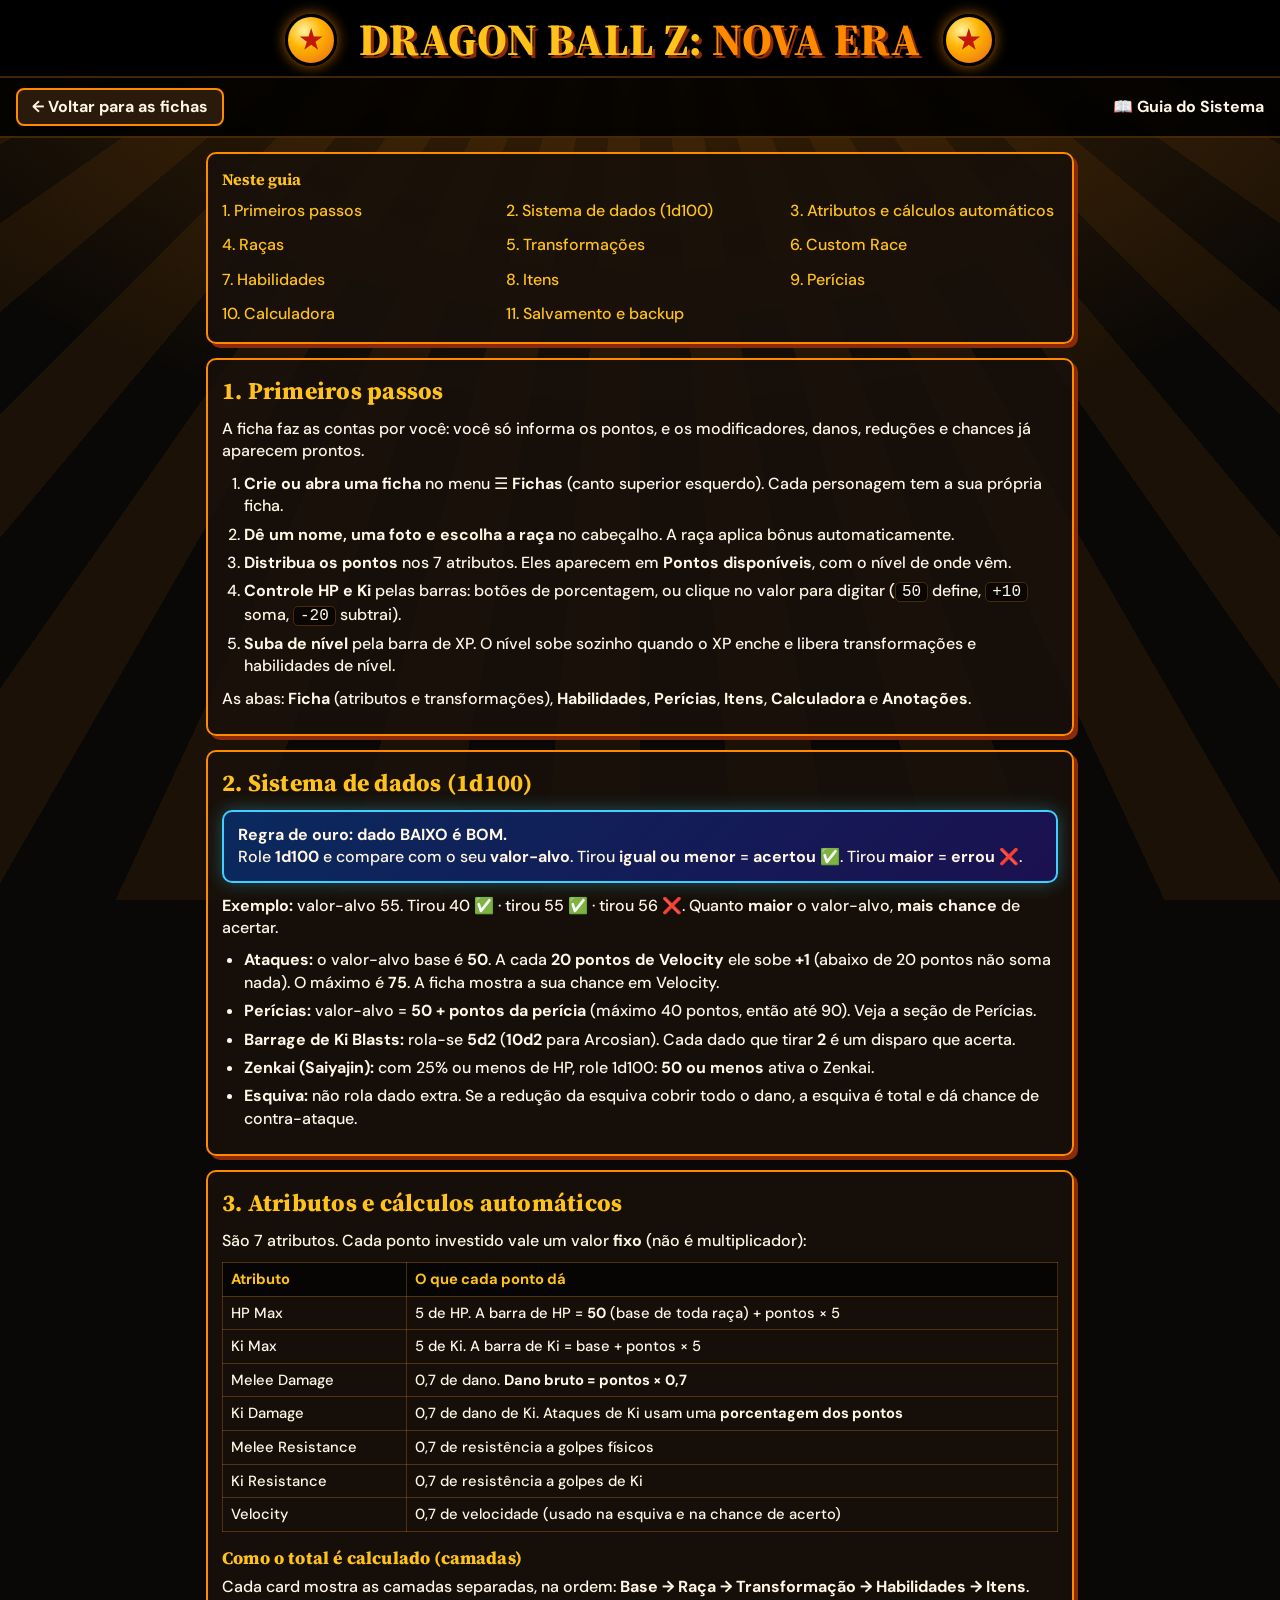
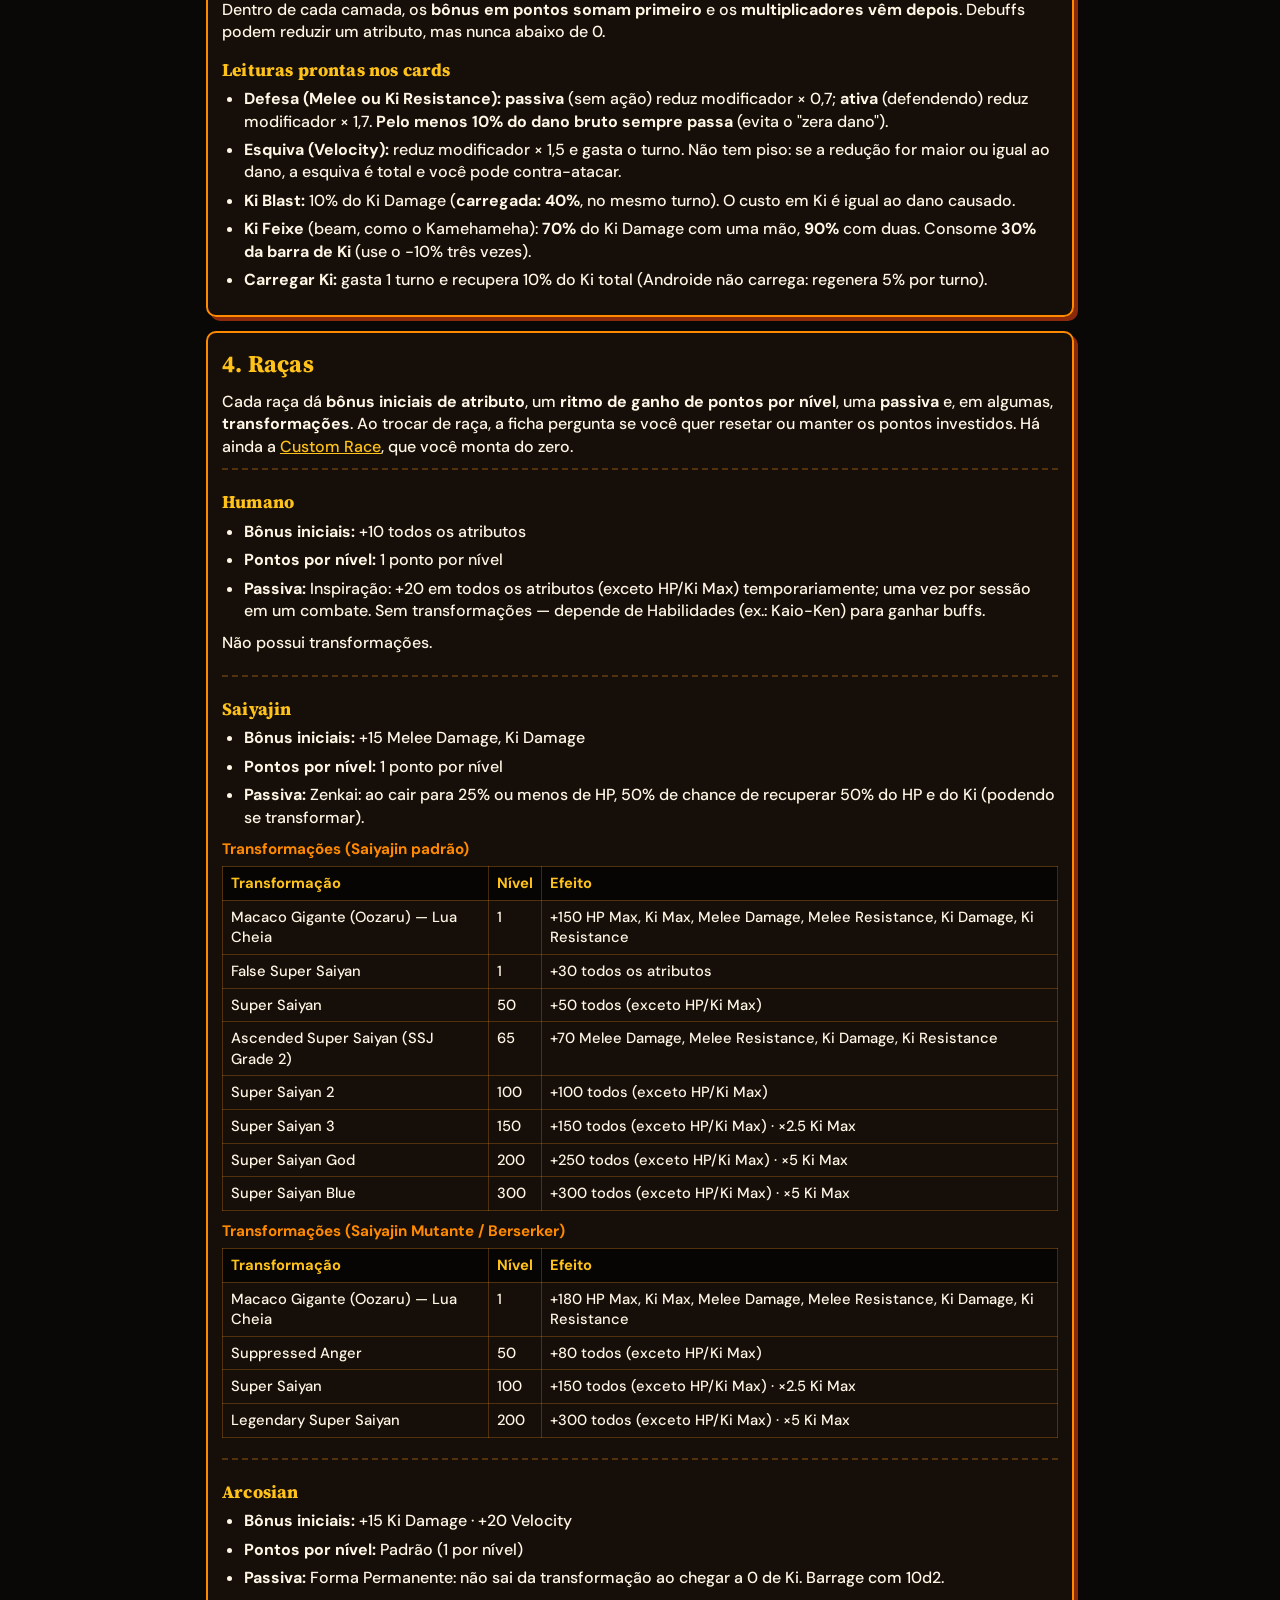
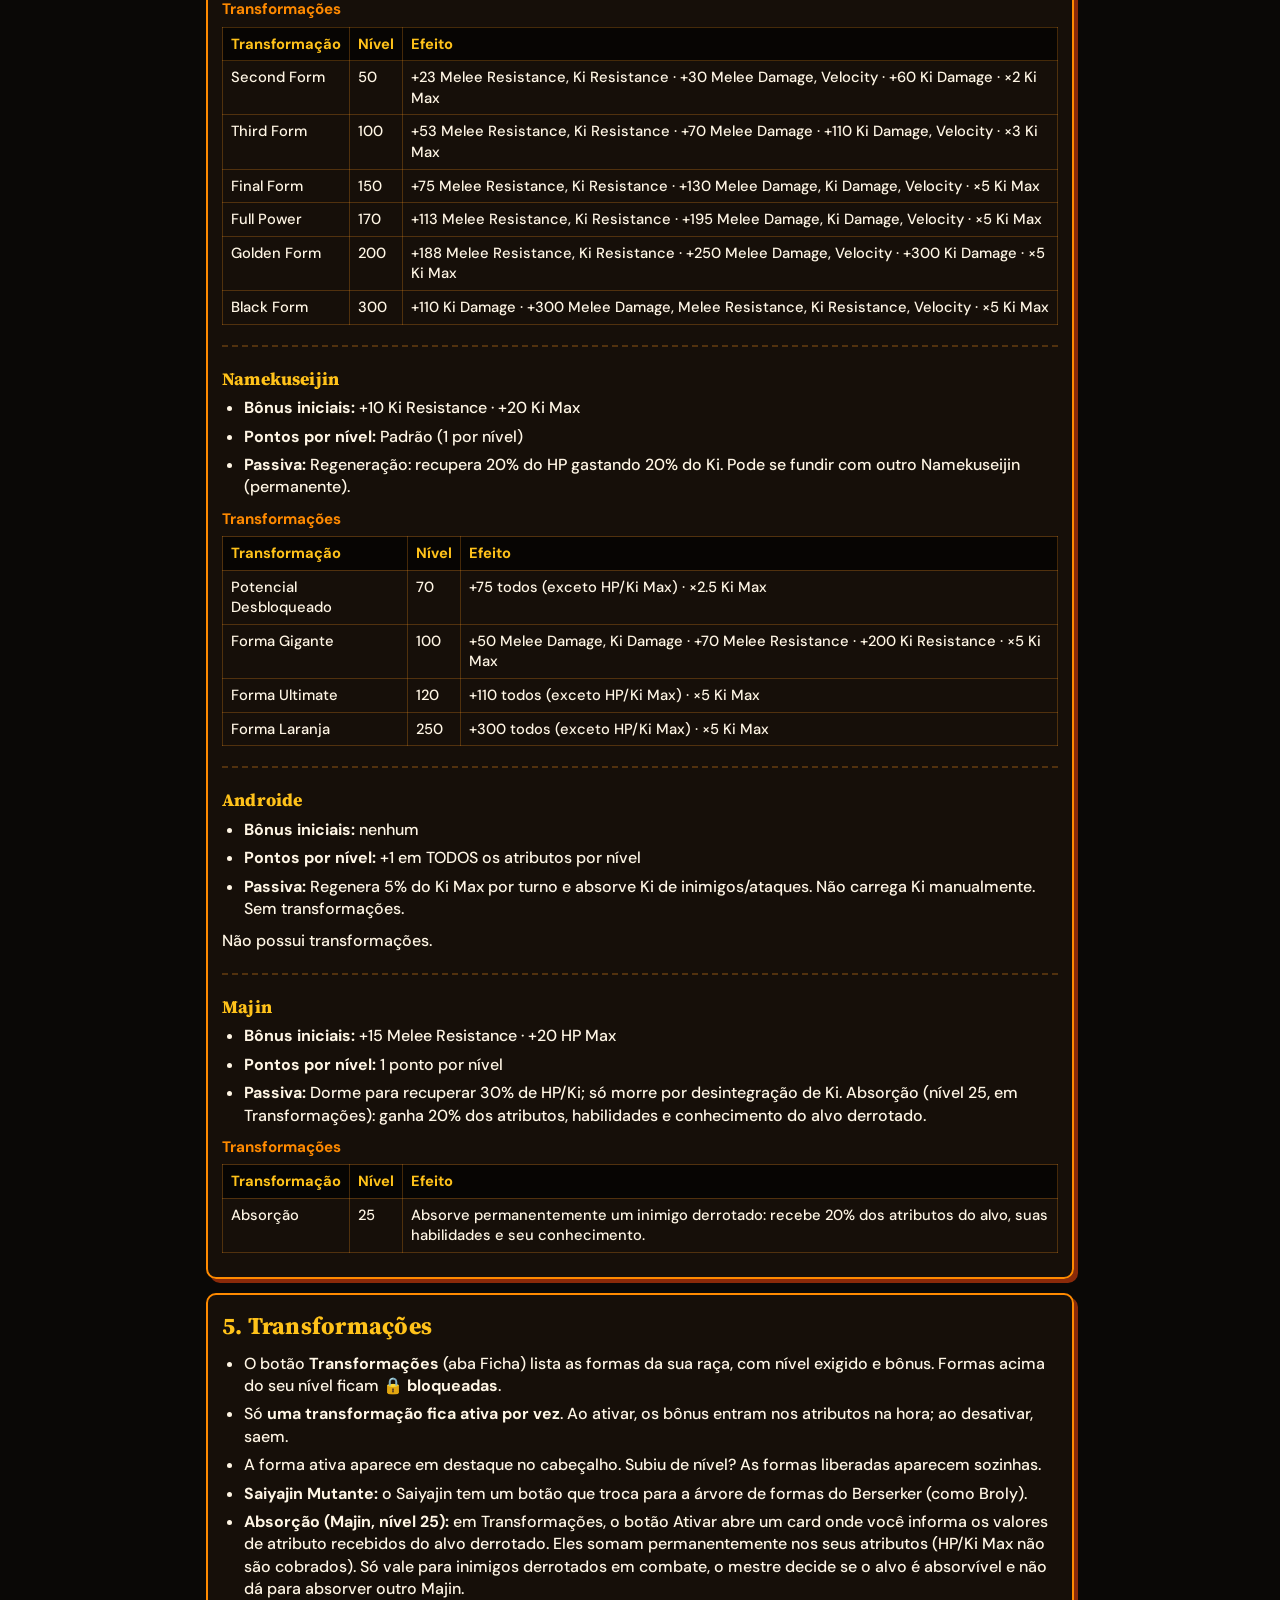
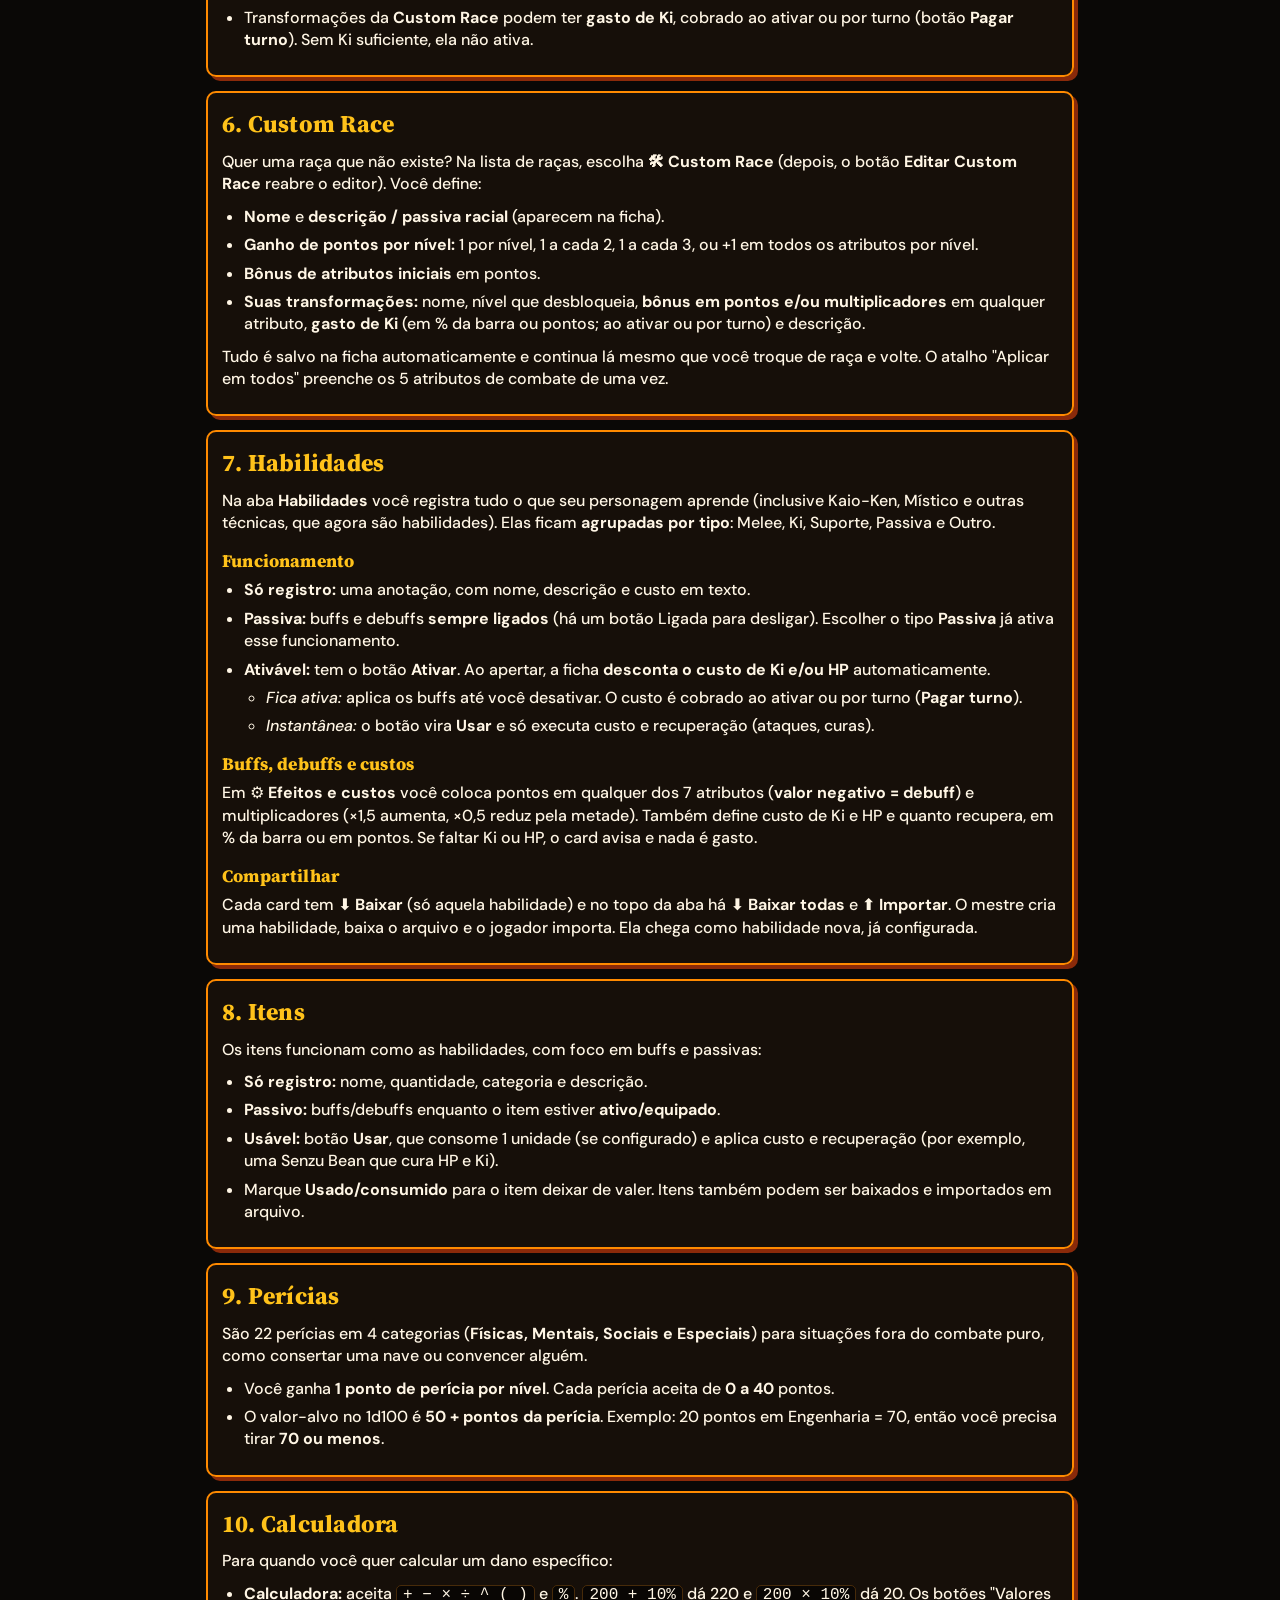
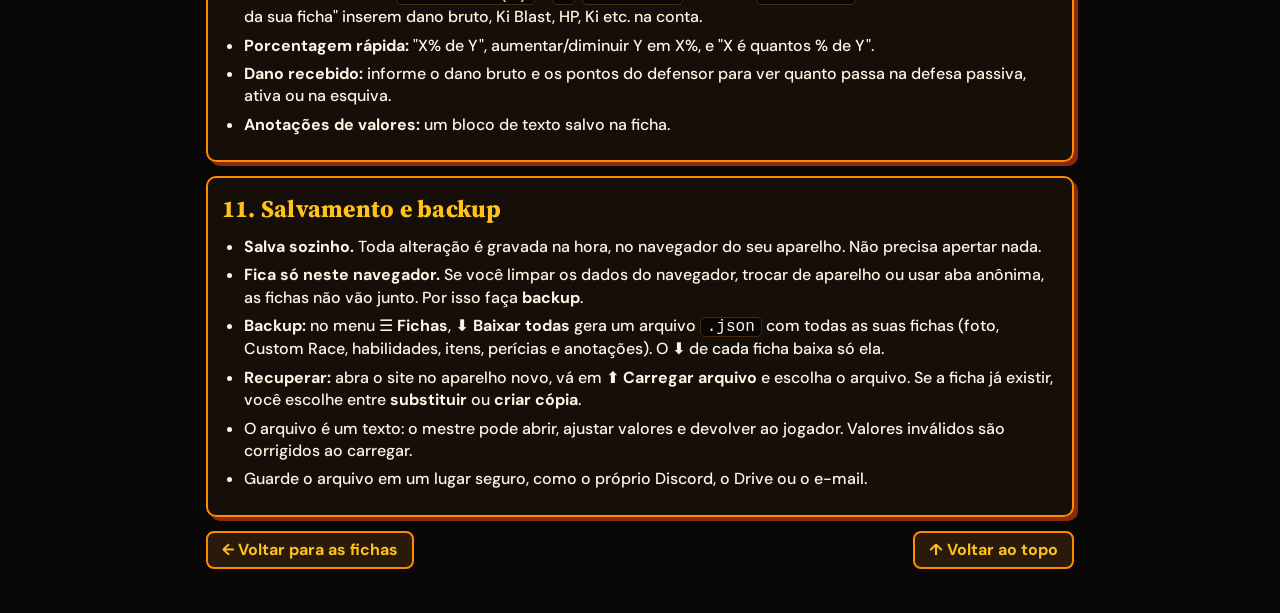
==== guia.html @ 2ed5ddff "V11 Adicionada calculadora para facilitar o calculo pros jogadores. Adicionado um guia do sistema e" ====
<!DOCTYPE html>
<html lang="pt-BR">
<head>
<meta charset="UTF-8">
<meta name="viewport" content="width=device-width, initial-scale=1">
<title>Guia do Sistema — Dragon Ball Z: Nova Era</title>
<link rel="preconnect" href="https://fonts.googleapis.com">
<link href="https://fonts.googleapis.com/css2?family=DM+Sans:wght@400;500;700&family=Source+Serif+4:wght@600;800&display=swap" rel="stylesheet">
<link rel="stylesheet" href="css/base.css">
<link rel="stylesheet" href="css/brand.css">
<link rel="stylesheet" href="css/guia.css">
</head>
<body>
<div class="brand">
  <span class="orb" aria-hidden="true"></span>
  <h1 class="logo">Dragon Ball Z: <em>Nova Era</em></h1>
  <span class="orb" aria-hidden="true"></span>
</div>
<div class="g-bar"><a class="g-back" href="index.html">← Voltar para as fichas</a><strong>📖 Guia do Sistema</strong></div>

<main class="g-main">
  <nav class="g-toc card" aria-label="Índice">
    <b>Neste guia</b>
    <a href="#comecar">1. Primeiros passos</a>
    <a href="#dados">2. Sistema de dados (1d100)</a>
    <a href="#calculos">3. Atributos e cálculos automáticos</a>
    <a href="#racas">4. Raças</a>
    <a href="#transformacoes">5. Transformações</a>
    <a href="#custom">6. Custom Race</a>
    <a href="#habilidades">7. Habilidades</a>
    <a href="#itens">8. Itens</a>
    <a href="#pericias">9. Perícias</a>
    <a href="#calculadora">10. Calculadora</a>
    <a href="#salvamento">11. Salvamento e backup</a>
  </nav>

  <section id="comecar" class="card">
    <h2>1. Primeiros passos</h2>
    <p>A ficha faz as contas por você: você só informa os pontos, e os modificadores, danos, reduções e chances já aparecem prontos.</p>
    <ol>
      <li><b>Crie ou abra uma ficha</b> no menu <b>☰ Fichas</b> (canto superior esquerdo). Cada personagem tem a sua própria ficha.</li>
      <li><b>Dê um nome, uma foto e escolha a raça</b> no cabeçalho. A raça aplica bônus automaticamente.</li>
      <li><b>Distribua os pontos</b> nos 7 atributos. Eles aparecem em <b>Pontos disponíveis</b>, com o nível de onde vêm.</li>
      <li><b>Controle HP e Ki</b> pelas barras: botões de porcentagem, ou clique no valor para digitar (<code>50</code> define, <code>+10</code> soma, <code>-20</code> subtrai).</li>
      <li><b>Suba de nível</b> pela barra de XP. O nível sobe sozinho quando o XP enche e libera transformações e habilidades de nível.</li>
    </ol>
    <p>As abas: <b>Ficha</b> (atributos e transformações), <b>Habilidades</b>, <b>Perícias</b>, <b>Itens</b>, <b>Calculadora</b> e <b>Anotações</b>.</p>
  </section>

  <section id="dados" class="card">
    <h2>2. Sistema de dados (1d100)</h2>
    <div class="callout">
      <b>Regra de ouro: dado BAIXO é BOM.</b><br>
      Role <b>1d100</b> e compare com o seu <b>valor-alvo</b>. Tirou <b>igual ou menor</b> = <b>acertou ✅</b>. Tirou <b>maior</b> = <b>errou ❌</b>.
    </div>
    <p><b>Exemplo:</b> valor-alvo 55. Tirou 40 ✅ · tirou 55 ✅ · tirou 56 ❌. Quanto <b>maior</b> o valor-alvo, <b>mais chance</b> de acertar.</p>
    <ul>
      <li><b>Ataques:</b> o valor-alvo base é <b>50</b>. A cada <b>20 pontos de Velocity</b> ele sobe <b>+1</b> (abaixo de 20 pontos não soma nada). O máximo é <b>75</b>. A ficha mostra a sua chance em Velocity.</li>
      <li><b>Perícias:</b> valor-alvo = <b>50 + pontos da perícia</b> (máximo 40 pontos, então até 90). Veja a seção de Perícias.</li>
      <li><b>Barrage de Ki Blasts:</b> rola-se <b>5d2</b> (<b>10d2</b> para Arcosian). Cada dado que tirar <b>2</b> é um disparo que acerta.</li>
      <li><b>Zenkai (Saiyajin):</b> com 25% ou menos de HP, role 1d100: <b>50 ou menos</b> ativa o Zenkai.</li>
      <li><b>Esquiva:</b> não rola dado extra. Se a redução da esquiva cobrir todo o dano, a esquiva é total e dá chance de contra-ataque.</li>
    </ul>
  </section>

  <section id="calculos" class="card">
    <h2>3. Atributos e cálculos automáticos</h2>
    <p>São 7 atributos. Cada ponto investido vale um valor <b>fixo</b> (não é multiplicador):</p>
    <table class="g-table">
      <tr><th>Atributo</th><th>O que cada ponto dá</th></tr>
      <tr><td>HP Max</td><td>5 de HP. A barra de HP = <b id="g-base">50</b> (base de toda raça) + pontos × 5</td></tr>
      <tr><td>Ki Max</td><td>5 de Ki. A barra de Ki = base + pontos × 5</td></tr>
      <tr><td>Melee Damage</td><td>0,7 de dano. <b>Dano bruto = pontos × 0,7</b></td></tr>
      <tr><td>Ki Damage</td><td>0,7 de dano de Ki. Ataques de Ki usam uma <b>porcentagem dos pontos</b></td></tr>
      <tr><td>Melee Resistance</td><td>0,7 de resistência a golpes físicos</td></tr>
      <tr><td>Ki Resistance</td><td>0,7 de resistência a golpes de Ki</td></tr>
      <tr><td>Velocity</td><td>0,7 de velocidade (usado na esquiva e na chance de acerto)</td></tr>
    </table>

    <h3>Como o total é calculado (camadas)</h3>
    <p>Cada card mostra as camadas separadas, na ordem: <b>Base → Raça → Transformação → Habilidades → Itens</b>. Dentro de cada camada, os <b>bônus em pontos somam primeiro</b> e os <b>multiplicadores vêm depois</b>. Debuffs podem reduzir um atributo, mas nunca abaixo de 0.</p>

    <h3>Leituras prontas nos cards</h3>
    <ul>
      <li><b>Defesa (Melee ou Ki Resistance):</b> <b>passiva</b> (sem ação) reduz modificador × 0,7; <b>ativa</b> (defendendo) reduz modificador × 1,7. <b>Pelo menos 10% do dano bruto sempre passa</b> (evita o "zera dano").</li>
      <li><b>Esquiva (Velocity):</b> reduz modificador × 1,5 e gasta o turno. Não tem piso: se a redução for maior ou igual ao dano, a esquiva é total e você pode contra-atacar.</li>
      <li><b>Ki Blast:</b> 10% do Ki Damage (<b>carregada: 40%</b>, no mesmo turno). O custo em Ki é igual ao dano causado.</li>
      <li><b>Ki Feixe</b> (beam, como o Kamehameha): <b>70%</b> do Ki Damage com uma mão, <b>90%</b> com duas. Consome <b>30% da barra de Ki</b> (use o −10% três vezes).</li>
      <li><b>Carregar Ki:</b> gasta 1 turno e recupera 10% do Ki total (Androide não carrega: regenera 5% por turno).</li>
    </ul>
  </section>

  <section id="racas" class="card">
    <h2>4. Raças</h2>
    <p>Cada raça dá <b>bônus iniciais de atributo</b>, um <b>ritmo de ganho de pontos por nível</b>, uma <b>passiva</b> e, em algumas, <b>transformações</b>. Ao trocar de raça, a ficha pergunta se você quer resetar ou manter os pontos investidos. Há ainda a <a href="#custom">Custom Race</a>, que você monta do zero.</p>
    <div id="racasBody"></div>
  </section>

  <section id="transformacoes" class="card">
    <h2>5. Transformações</h2>
    <ul>
      <li>O botão <b>Transformações</b> (aba Ficha) lista as formas da sua raça, com nível exigido e bônus. Formas acima do seu nível ficam <b>🔒 bloqueadas</b>.</li>
      <li>Só <b>uma transformação fica ativa por vez</b>. Ao ativar, os bônus entram nos atributos na hora; ao desativar, saem.</li>
      <li>A forma ativa aparece em destaque no cabeçalho. Subiu de nível? As formas liberadas aparecem sozinhas.</li>
      <li><b>Saiyajin Mutante:</b> o Saiyajin tem um botão que troca para a árvore de formas do Berserker (como Broly).</li>
      <li><b>Absorção (Majin, nível 25):</b> em Transformações, o botão Ativar abre um card onde você informa os valores de atributo recebidos do alvo derrotado. Eles somam permanentemente nos seus atributos (HP/Ki Max não são cobrados). Só vale para inimigos derrotados em combate, o mestre decide se o alvo é absorvível e não dá para absorver outro Majin.</li>
      <li>Transformações da <b>Custom Race</b> podem ter <b>gasto de Ki</b>, cobrado ao ativar ou por turno (botão <b>Pagar turno</b>). Sem Ki suficiente, ela não ativa.</li>
    </ul>
  </section>

  <section id="custom" class="card">
    <h2>6. Custom Race</h2>
    <p>Quer uma raça que não existe? Na lista de raças, escolha <b>🛠 Custom Race</b> (depois, o botão <b>Editar Custom Race</b> reabre o editor). Você define:</p>
    <ul>
      <li><b>Nome</b> e <b>descrição / passiva racial</b> (aparecem na ficha).</li>
      <li><b>Ganho de pontos por nível:</b> 1 por nível, 1 a cada 2, 1 a cada 3, ou +1 em todos os atributos por nível.</li>
      <li><b>Bônus de atributos iniciais</b> em pontos.</li>
      <li><b>Suas transformações:</b> nome, nível que desbloqueia, <b>bônus em pontos e/ou multiplicadores</b> em qualquer atributo, <b>gasto de Ki</b> (em % da barra ou pontos; ao ativar ou por turno) e descrição.</li>
    </ul>
    <p>Tudo é salvo na ficha automaticamente e continua lá mesmo que você troque de raça e volte. O atalho "Aplicar em todos" preenche os 5 atributos de combate de uma vez.</p>
  </section>

  <section id="habilidades" class="card">
    <h2>7. Habilidades</h2>
    <p>Na aba <b>Habilidades</b> você registra tudo o que seu personagem aprende (inclusive Kaio-Ken, Místico e outras técnicas, que agora são habilidades). Elas ficam <b>agrupadas por tipo</b>: Melee, Ki, Suporte, Passiva e Outro.</p>
    <h3>Funcionamento</h3>
    <ul>
      <li><b>Só registro:</b> uma anotação, com nome, descrição e custo em texto.</li>
      <li><b>Passiva:</b> buffs e debuffs <b>sempre ligados</b> (há um botão Ligada para desligar). Escolher o tipo <b>Passiva</b> já ativa esse funcionamento.</li>
      <li><b>Ativável:</b> tem o botão <b>Ativar</b>. Ao apertar, a ficha <b>desconta o custo de Ki e/ou HP</b> automaticamente.
        <ul>
          <li><i>Fica ativa:</i> aplica os buffs até você desativar. O custo é cobrado ao ativar ou por turno (<b>Pagar turno</b>).</li>
          <li><i>Instantânea:</i> o botão vira <b>Usar</b> e só executa custo e recuperação (ataques, curas).</li>
        </ul></li>
    </ul>
    <h3>Buffs, debuffs e custos</h3>
    <p>Em <b>⚙ Efeitos e custos</b> você coloca pontos em qualquer dos 7 atributos (<b>valor negativo = debuff</b>) e multiplicadores (×1,5 aumenta, ×0,5 reduz pela metade). Também define custo de Ki e HP e quanto recupera, em % da barra ou em pontos. Se faltar Ki ou HP, o card avisa e nada é gasto.</p>
    <h3>Compartilhar</h3>
    <p>Cada card tem <b>⬇ Baixar</b> (só aquela habilidade) e no topo da aba há <b>⬇ Baixar todas</b> e <b>⬆ Importar</b>. O mestre cria uma habilidade, baixa o arquivo e o jogador importa. Ela chega como habilidade nova, já configurada.</p>
  </section>

  <section id="itens" class="card">
    <h2>8. Itens</h2>
    <p>Os itens funcionam como as habilidades, com foco em buffs e passivas:</p>
    <ul>
      <li><b>Só registro:</b> nome, quantidade, categoria e descrição.</li>
      <li><b>Passivo:</b> buffs/debuffs enquanto o item estiver <b>ativo/equipado</b>.</li>
      <li><b>Usável:</b> botão <b>Usar</b>, que consome 1 unidade (se configurado) e aplica custo e recuperação (por exemplo, uma Senzu Bean que cura HP e Ki).</li>
      <li>Marque <b>Usado/consumido</b> para o item deixar de valer. Itens também podem ser baixados e importados em arquivo.</li>
    </ul>
  </section>

  <section id="pericias" class="card">
    <h2>9. Perícias</h2>
    <p>São 22 perícias em 4 categorias (<b>Físicas, Mentais, Sociais e Especiais</b>) para situações fora do combate puro, como consertar uma nave ou convencer alguém.</p>
    <ul>
      <li>Você ganha <b>1 ponto de perícia por nível</b>. Cada perícia aceita de <b>0 a 40</b> pontos.</li>
      <li>O valor-alvo no 1d100 é <b>50 + pontos da perícia</b>. Exemplo: 20 pontos em Engenharia = 70, então você precisa tirar <b>70 ou menos</b>.</li>
    </ul>
  </section>

  <section id="calculadora" class="card">
    <h2>10. Calculadora</h2>
    <p>Para quando você quer calcular um dano específico:</p>
    <ul>
      <li><b>Calculadora:</b> aceita <code>+ − × ÷ ^ ( )</code> e <code>%</code>. <code>200 + 10%</code> dá 220 e <code>200 × 10%</code> dá 20. Os botões "Valores da sua ficha" inserem dano bruto, Ki Blast, HP, Ki etc. na conta.</li>
      <li><b>Porcentagem rápida:</b> "X% de Y", aumentar/diminuir Y em X%, e "X é quantos % de Y".</li>
      <li><b>Dano recebido:</b> informe o dano bruto e os pontos do defensor para ver quanto passa na defesa passiva, ativa ou na esquiva.</li>
      <li><b>Anotações de valores:</b> um bloco de texto salvo na ficha.</li>
    </ul>
  </section>

  <section id="salvamento" class="card">
    <h2>11. Salvamento e backup</h2>
    <ul>
      <li><b>Salva sozinho.</b> Toda alteração é gravada na hora, no navegador do seu aparelho. Não precisa apertar nada.</li>
      <li><b>Fica só neste navegador.</b> Se você limpar os dados do navegador, trocar de aparelho ou usar aba anônima, as fichas não vão junto. Por isso faça <b>backup</b>.</li>
      <li><b>Backup:</b> no menu <b>☰ Fichas</b>, <b>⬇ Baixar todas</b> gera um arquivo <code>.json</code> com todas as suas fichas (foto, Custom Race, habilidades, itens, perícias e anotações). O <b>⬇</b> de cada ficha baixa só ela.</li>
      <li><b>Recuperar:</b> abra o site no aparelho novo, vá em <b>⬆ Carregar arquivo</b> e escolha o arquivo. Se a ficha já existir, você escolhe entre <b>substituir</b> ou <b>criar cópia</b>.</li>
      <li>O arquivo é um texto: o mestre pode abrir, ajustar valores e devolver ao jogador. Valores inválidos são corrigidos ao carregar.</li>
      <li>Guarde o arquivo em um lugar seguro, como o próprio Discord, o Drive ou o e-mail.</li>
    </ul>
  </section>

  <div class="g-end"><a class="g-back" href="index.html">← Voltar para as fichas</a> <a class="g-top-link" href="#comecar">↑ Voltar ao topo</a></div>
</main>
<script type="module" src="js/guia.js"></script>
</body>
</html>
---- css/base.css ----
/* Base: variáveis, reset e componentes genéricos */
:root{--bg:#0a0806;--card:rgba(24,16,9,.9);--line:rgba(255,150,30,.25);--tx:#fff6e5;--mut:#bfae92;--yellow:#ffc21a;--orange:#ff8a00;--red:#e8401c;--green:#63d84a;--black:#000;--r:10px;--gap:14px;--font:'DM Sans',system-ui,sans-serif;--title:'Source Serif 4',Georgia,serif}
*{box-sizing:border-box;margin:0;padding:0}
body{font:500 16px/1.4 var(--font);color:var(--tx);min-height:100vh;background:radial-gradient(900px 520px at 50% -8%,#ff8a0040,transparent),repeating-conic-gradient(from 0deg at 50% -25%,#ff8a0012 0 5deg,transparent 5deg 10deg),var(--bg);background-attachment:fixed}
button,input,select,textarea{font:inherit;color:inherit}
button{cursor:pointer;border:2px solid var(--orange);background:#2a1a0c;border-radius:8px;padding:6px 14px;font-weight:700;transition:.15s}
button:hover:not(:disabled){background:var(--orange);color:#1a0c00;border-color:var(--yellow)}
button:disabled{opacity:.4;cursor:not-allowed}
input,select,textarea{width:100%;background:#0009;border:2px solid var(--line);border-radius:8px;padding:8px 10px}
input:focus,select:focus,textarea:focus{outline:2px solid var(--green)}
h2,h3{font-family:var(--title);font-weight:800;color:var(--yellow);letter-spacing:.01em}
.card{background:var(--card);border:2px solid var(--orange);border-radius:var(--r);padding:var(--gap);box-shadow:4px 4px 0 #8a2a0a}
.danger{border-color:var(--red);color:#ff9a7a}
.danger:hover:not(:disabled){background:var(--red)!important;color:#fff!important}
.mini{padding:3px 8px;font-size:.8em}
.field{display:flex;flex-direction:column;gap:4px;font-size:.85em;color:var(--mut)}
.empty{color:var(--mut);text-align:center;padding:24px}
.neg{color:var(--red)}
dialog{margin:auto;border:3px solid var(--orange);border-radius:var(--r);background:#18100a;color:var(--tx);padding:20px;width:min(640px,94vw);box-shadow:6px 6px 0 #8a2a0a}
dialog::backdrop{background:#000a}
---- css/brand.css ----
/* Logo "Dragon Ball Z: Nova Era" */
.brand{display:flex;align-items:center;justify-content:center;gap:clamp(10px,3vw,22px);padding:14px 16px 10px;background:#000;border-bottom:2px solid var(--line)}
.logo{margin:0;text-align:center;font:800 clamp(1.4rem,5vw,2.8rem)/1.05 var(--title);text-transform:uppercase;letter-spacing:.02em;color:var(--yellow);-webkit-text-stroke:6px #000;paint-order:stroke fill;text-shadow:3px 3px 0 #8a2a0a}
.logo em{font-style:normal;color:var(--orange)}
.orb{position:relative;flex-shrink:0;width:clamp(30px,6vw,52px);aspect-ratio:1;border-radius:50%;border:3px solid #000;background:radial-gradient(circle at 35% 30%,#fff3a0,#ffb300 40%,#e8651a 100%);box-shadow:0 0 14px #ff8a00aa}
.orb::after{content:'';position:absolute;inset:24%;background:#c4180a;clip-path:polygon(50% 0,61% 35%,98% 35%,68% 57%,79% 91%,50% 70%,21% 91%,32% 57%,2% 35%,39% 35%)}
---- css/guia.css ----
/* Guia do Sistema */
.g-bar{position:sticky;top:0;z-index:20;display:flex;align-items:center;justify-content:space-between;gap:12px;flex-wrap:wrap;padding:10px 16px;background:#000d;backdrop-filter:blur(6px);border-bottom:2px solid var(--line)}
.g-back,.g-top-link{display:inline-block;text-decoration:none;color:var(--tx);border:2px solid var(--orange);background:#2a1a0c;border-radius:8px;padding:6px 14px;font-weight:700}
.g-back:hover,.g-top-link:hover{background:var(--orange);color:#1a0c00;border-color:var(--yellow)}
.g-main{width:min(900px,100%);margin:0 auto;padding:var(--gap) 16px 48px;display:flex;flex-direction:column;gap:var(--gap)}
.g-main section,.g-toc{scroll-margin-top:70px}
.g-toc{display:grid;grid-template-columns:repeat(auto-fit,minmax(230px,1fr));gap:6px 16px}
.g-toc b{grid-column:1/-1;color:var(--yellow);font-family:var(--title)}
.g-toc a{color:var(--tx);text-decoration:none;padding:3px 0}
.g-toc a:hover{color:var(--yellow)}
.g-main section h2{margin-bottom:10px}
.g-main h3{margin:14px 0 6px;font-size:1.1em}
.g-main h4{margin:10px 0 6px;color:var(--orange);font-size:.95em}
.g-main p,.g-main ul,.g-main ol{margin-bottom:10px}
.g-main ul,.g-main ol{padding-left:22px;display:flex;flex-direction:column;gap:6px}
.g-main ul ul{margin:6px 0 0}
.g-main code{background:#0009;border:1px solid var(--line);border-radius:5px;padding:0 6px}
.g-main a{color:var(--yellow)}
.callout{border:2px solid #3fd0ff;border-radius:var(--r);background:linear-gradient(135deg,#0a2a5e,#1b1050);padding:12px 14px;margin-bottom:12px;box-shadow:0 0 18px #3fd0ff55}
.g-table{width:100%;border-collapse:collapse;margin-bottom:10px;font-size:.92em}
.g-table th,.g-table td{border:1px solid var(--line);padding:6px 8px;text-align:left;vertical-align:top}
.g-table th{background:#000a;color:var(--yellow)}
.g-race{border-top:2px dashed var(--line);padding-top:6px;margin-top:10px;overflow-x:auto}
.g-end{display:flex;flex-wrap:wrap;gap:10px;justify-content:space-between}
@media (max-width:600px){.g-table{font-size:.85em}}
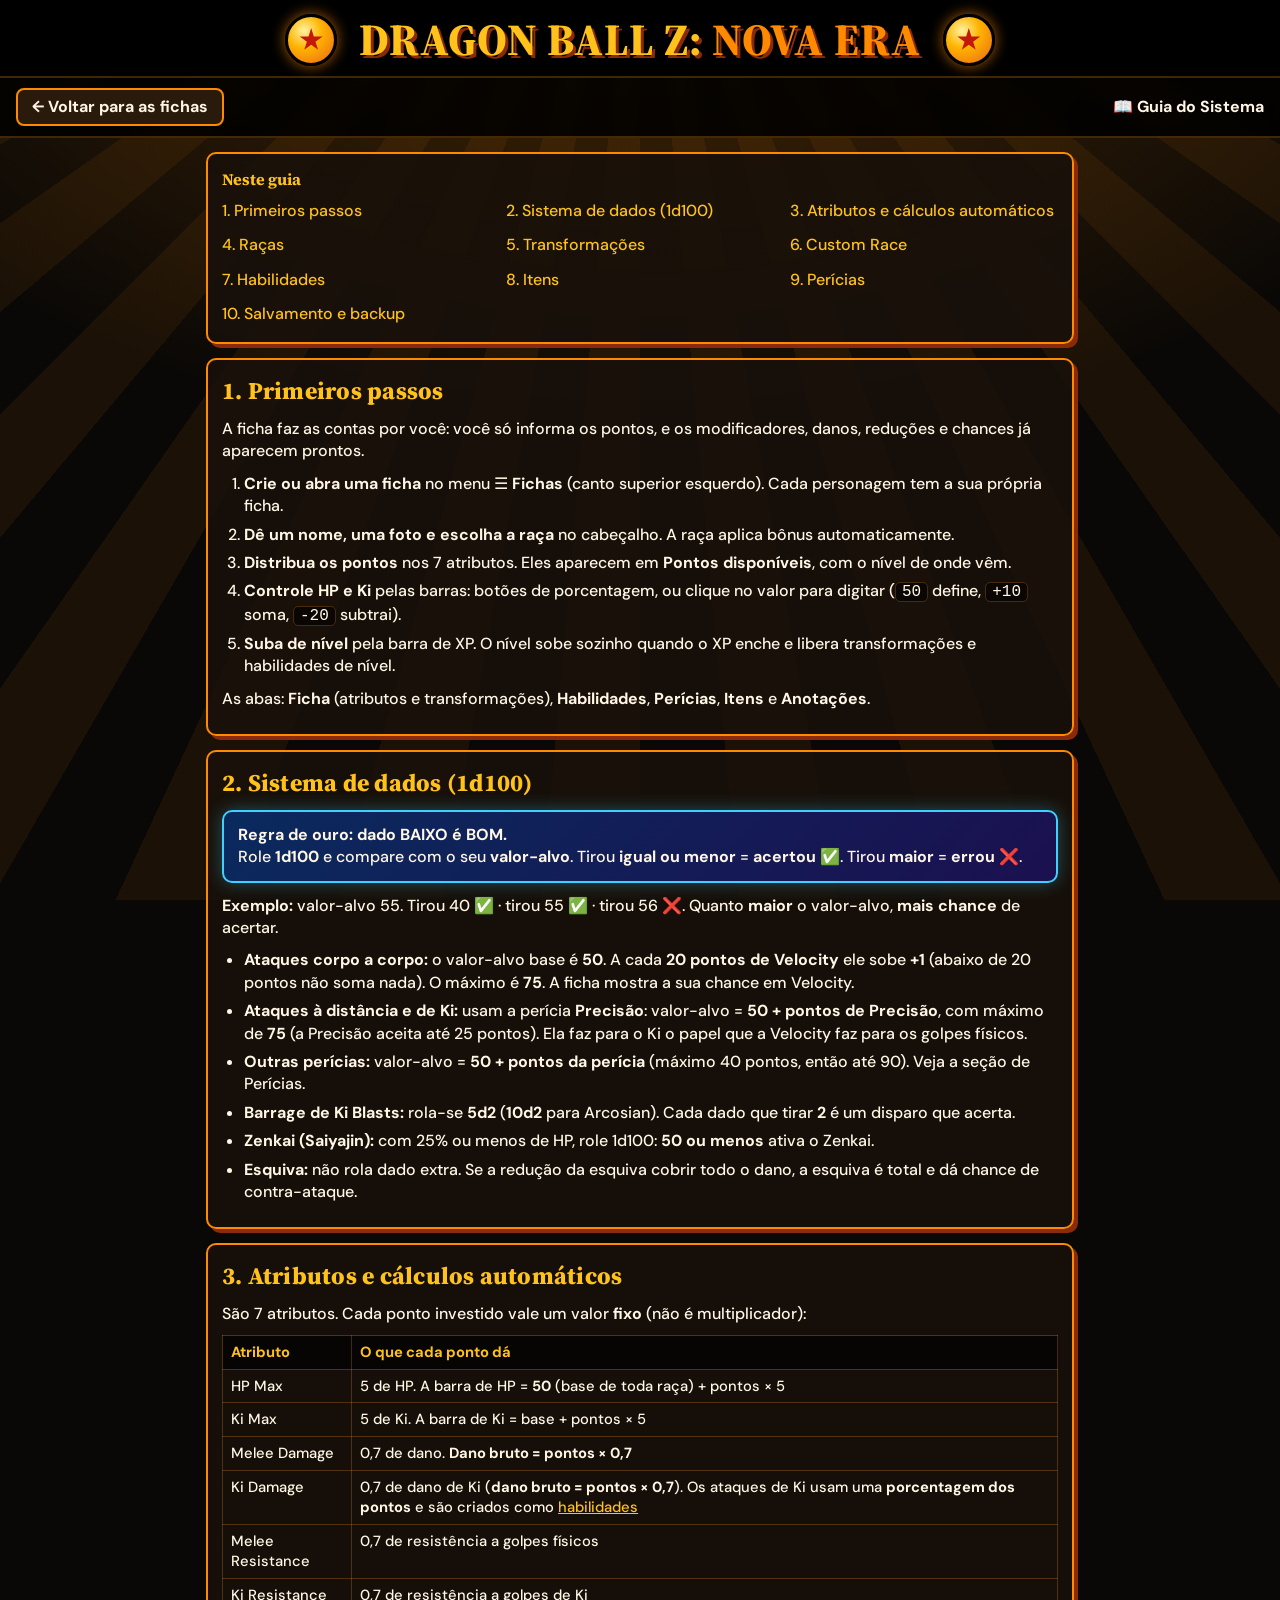
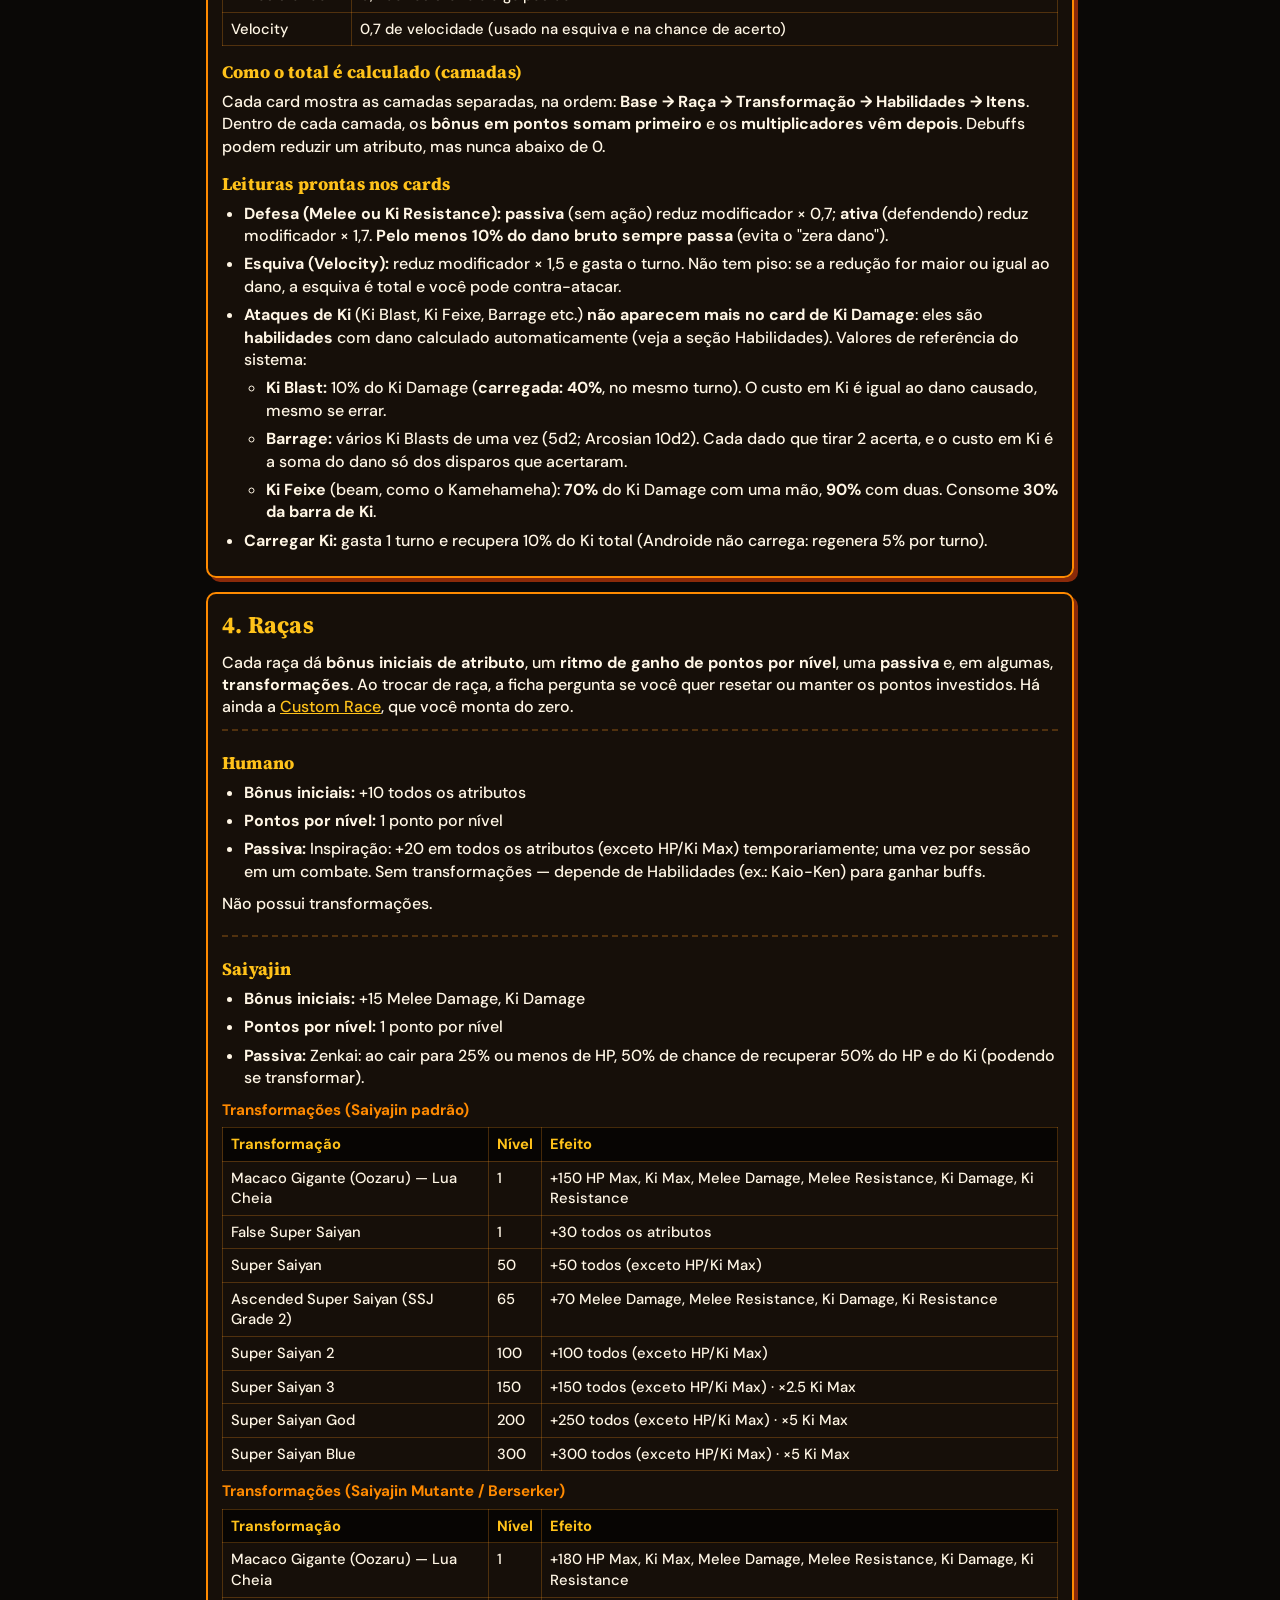
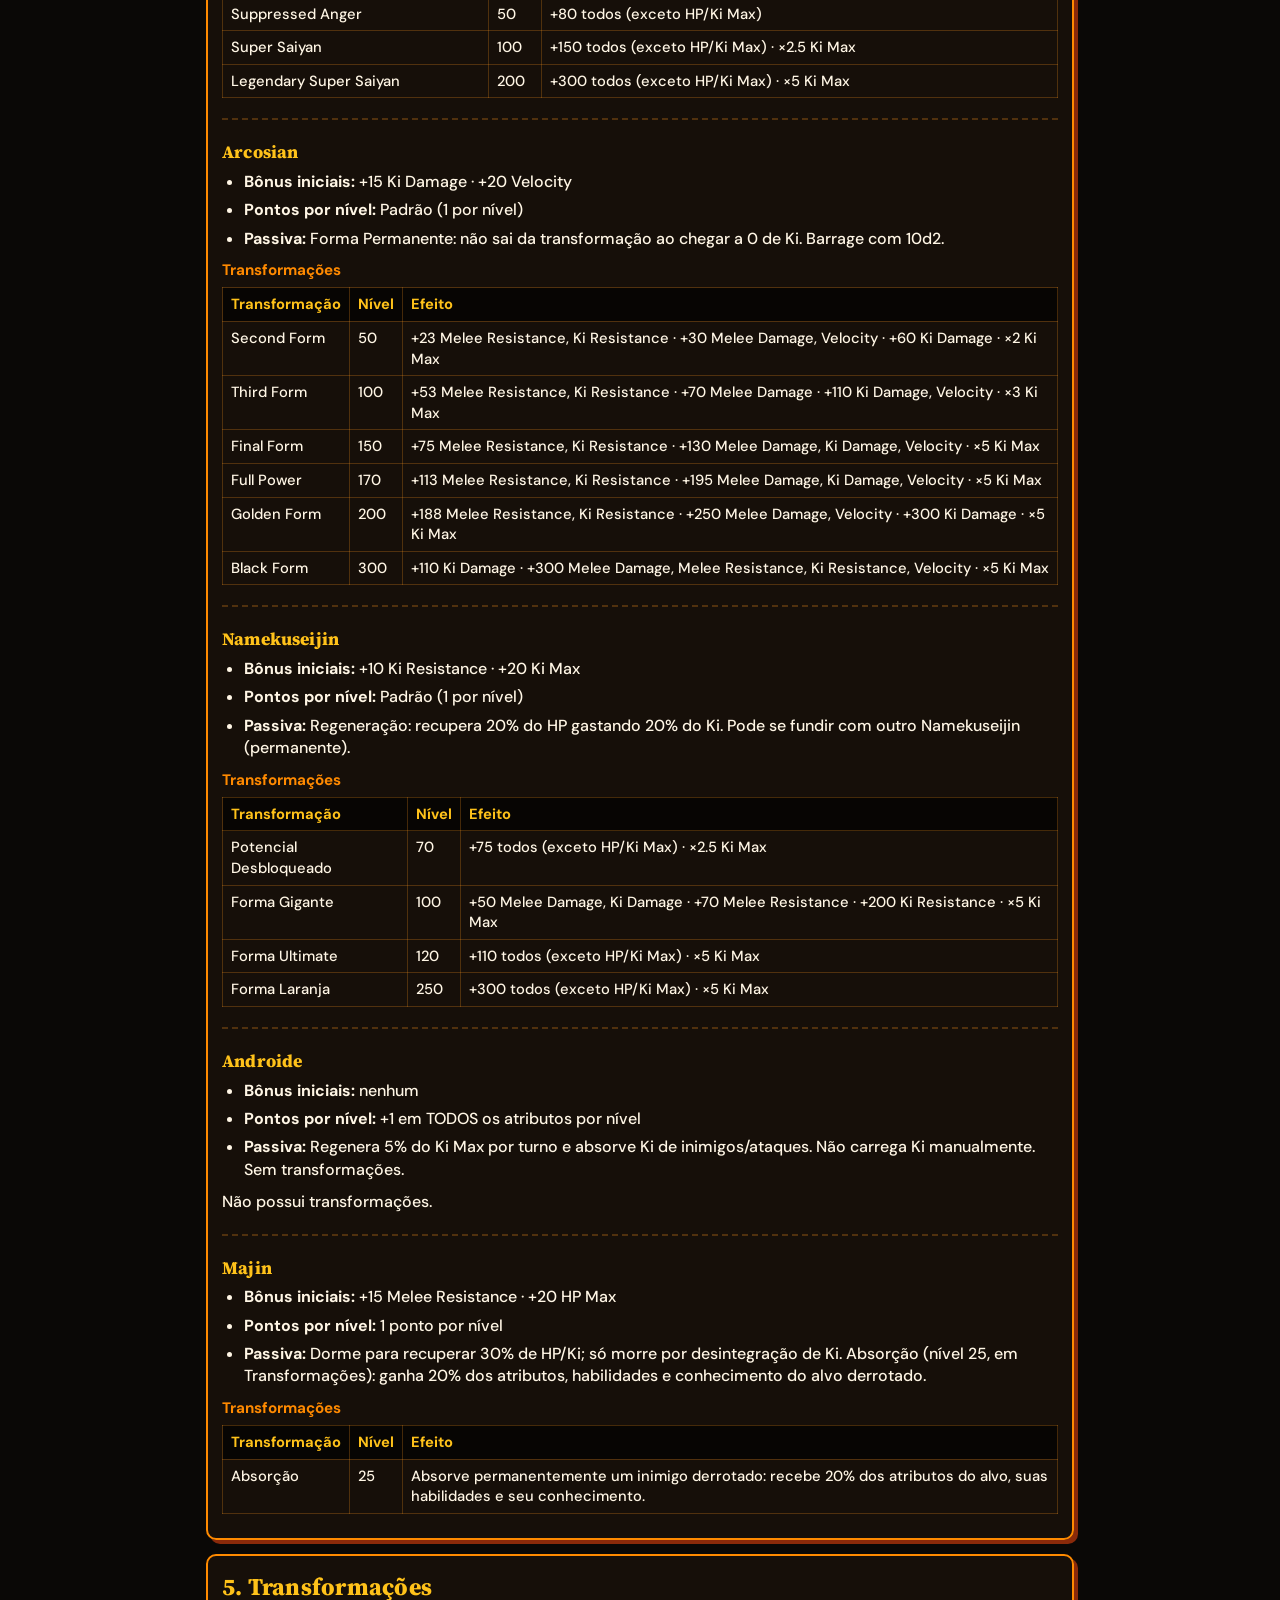
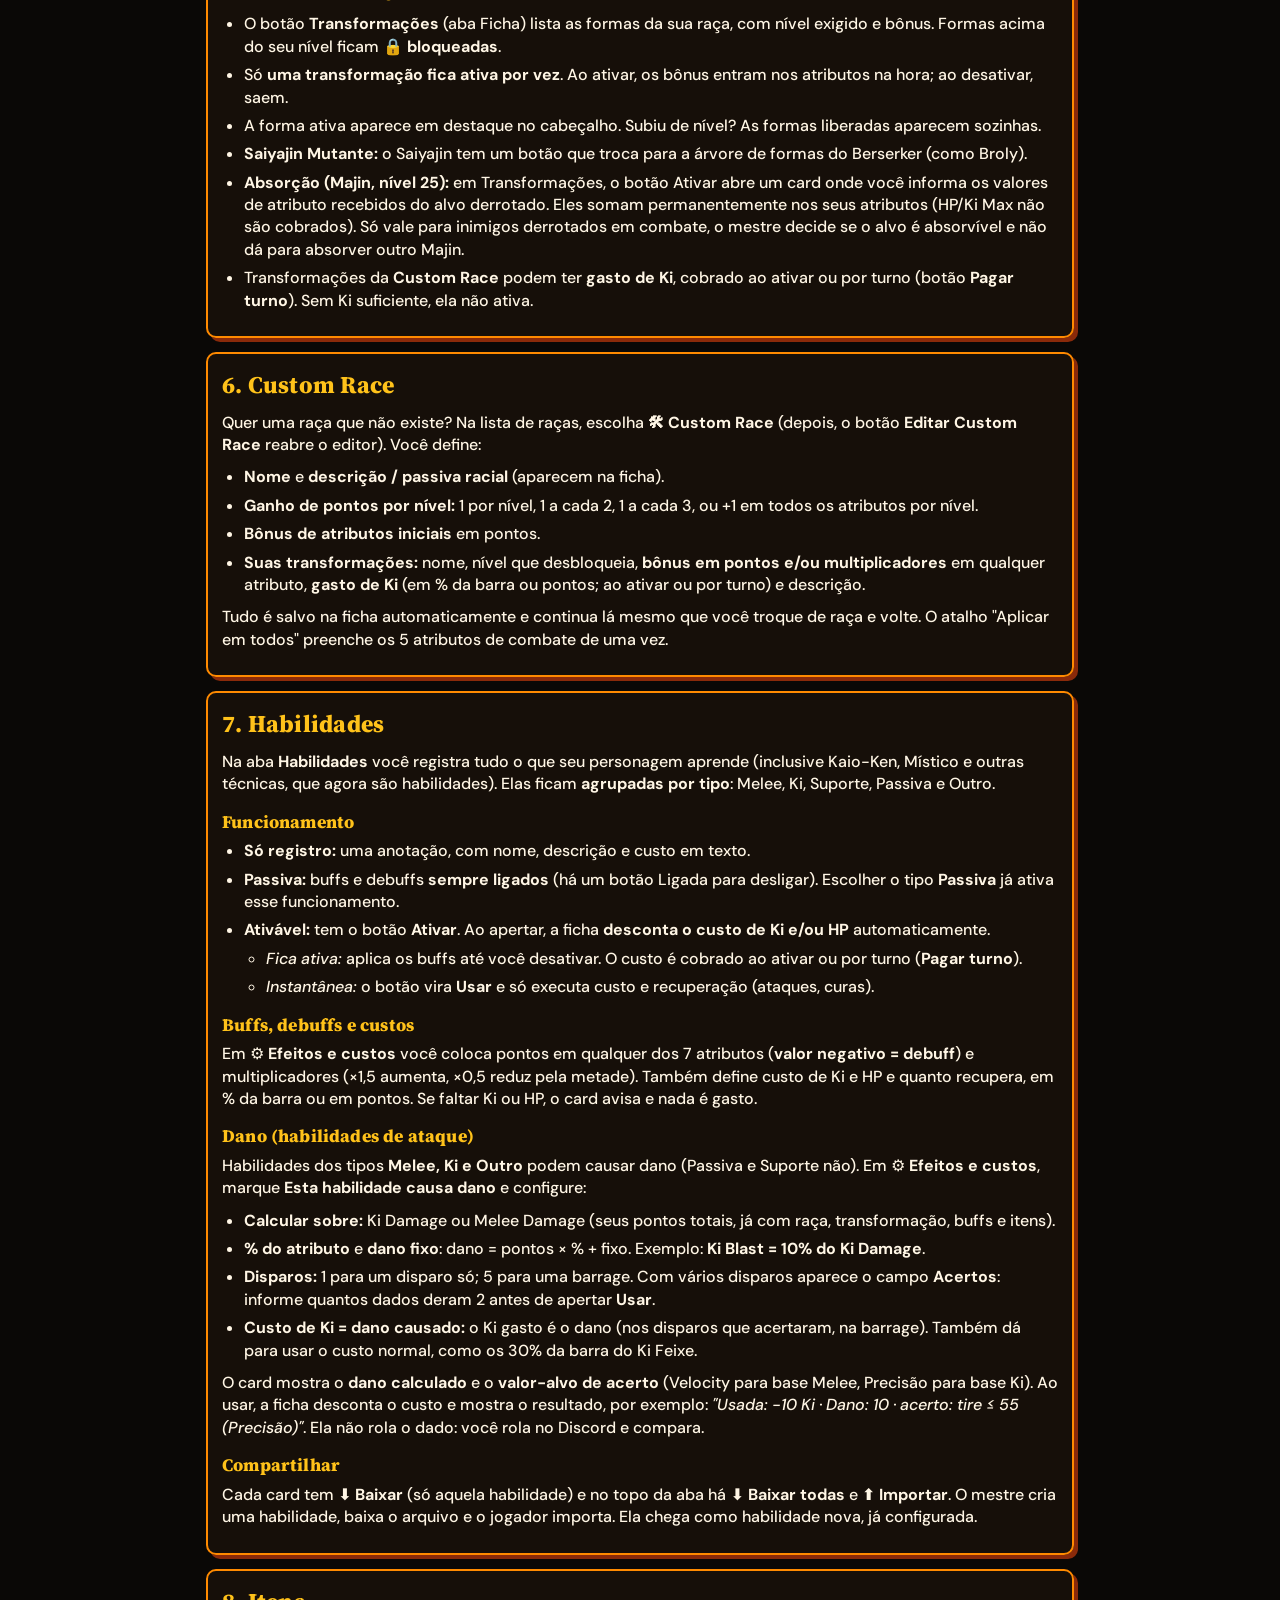
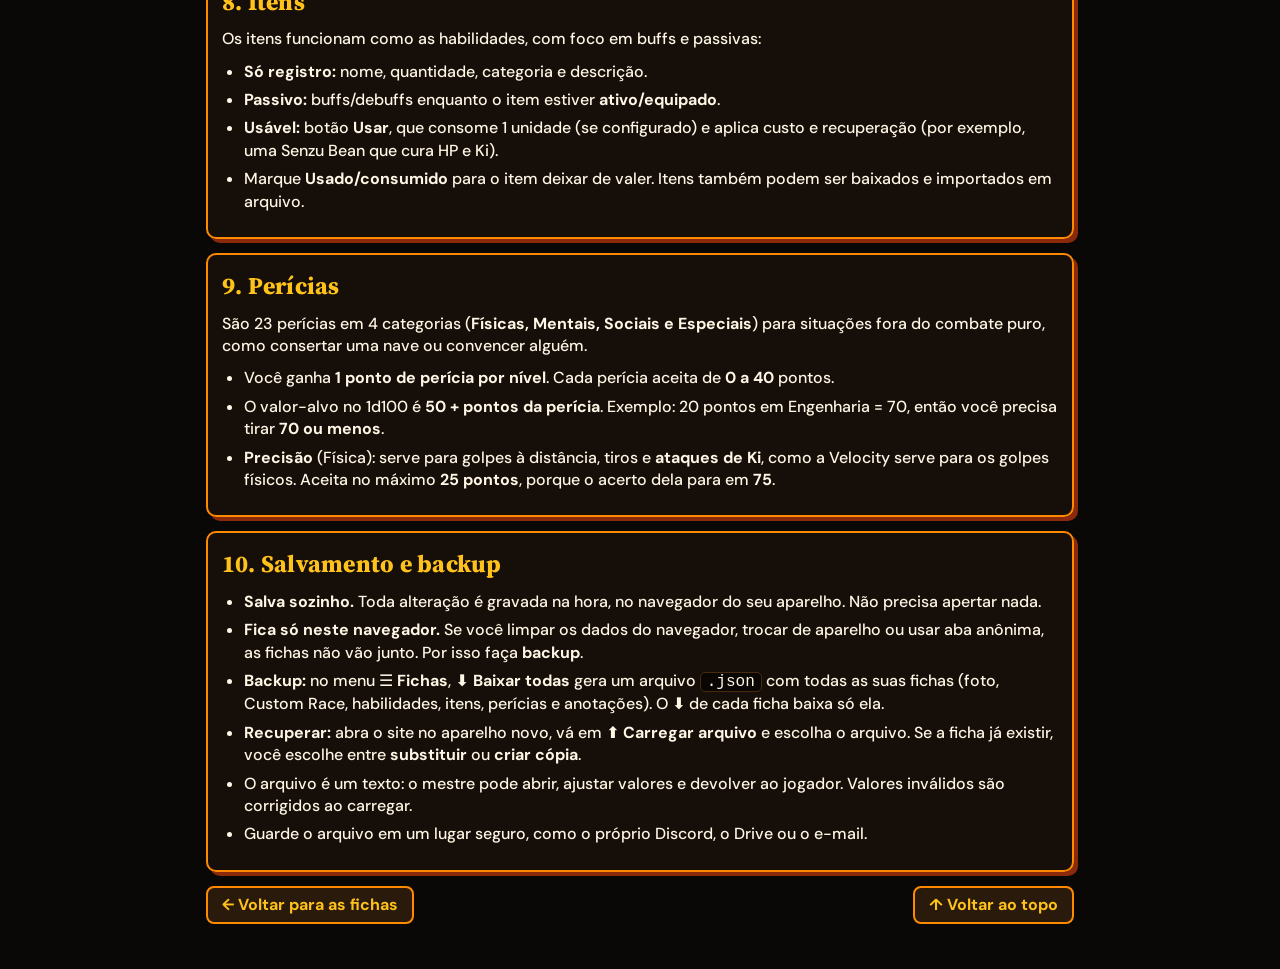
==== commit ea5dae66: "Upload V12 Removi calculadora, melhorei o sistema de criação de habilidades." ====
--- a/guia.html
+++ b/guia.html
@@ -30,8 +30,7 @@
     <a href="#habilidades">7. Habilidades</a>
     <a href="#itens">8. Itens</a>
     <a href="#pericias">9. Perícias</a>
-    <a href="#calculadora">10. Calculadora</a>
-    <a href="#salvamento">11. Salvamento e backup</a>
+    <a href="#salvamento">10. Salvamento e backup</a>
   </nav>
 
   <section id="comecar" class="card">
@@ -44,7 +43,7 @@
       <li><b>Controle HP e Ki</b> pelas barras: botões de porcentagem, ou clique no valor para digitar (<code>50</code> define, <code>+10</code> soma, <code>-20</code> subtrai).</li>
       <li><b>Suba de nível</b> pela barra de XP. O nível sobe sozinho quando o XP enche e libera transformações e habilidades de nível.</li>
     </ol>
-    <p>As abas: <b>Ficha</b> (atributos e transformações), <b>Habilidades</b>, <b>Perícias</b>, <b>Itens</b>, <b>Calculadora</b> e <b>Anotações</b>.</p>
+    <p>As abas: <b>Ficha</b> (atributos e transformações), <b>Habilidades</b>, <b>Perícias</b>, <b>Itens</b> e <b>Anotações</b>.</p>
   </section>
 
   <section id="dados" class="card">
@@ -55,8 +54,9 @@
     </div>
     <p><b>Exemplo:</b> valor-alvo 55. Tirou 40 ✅ · tirou 55 ✅ · tirou 56 ❌. Quanto <b>maior</b> o valor-alvo, <b>mais chance</b> de acertar.</p>
     <ul>
-      <li><b>Ataques:</b> o valor-alvo base é <b>50</b>. A cada <b>20 pontos de Velocity</b> ele sobe <b>+1</b> (abaixo de 20 pontos não soma nada). O máximo é <b>75</b>. A ficha mostra a sua chance em Velocity.</li>
-      <li><b>Perícias:</b> valor-alvo = <b>50 + pontos da perícia</b> (máximo 40 pontos, então até 90). Veja a seção de Perícias.</li>
+      <li><b>Ataques corpo a corpo:</b> o valor-alvo base é <b>50</b>. A cada <b>20 pontos de Velocity</b> ele sobe <b>+1</b> (abaixo de 20 pontos não soma nada). O máximo é <b>75</b>. A ficha mostra a sua chance em Velocity.</li>
+      <li><b>Ataques à distância e de Ki:</b> usam a perícia <b>Precisão</b>: valor-alvo = <b>50 + pontos de Precisão</b>, com máximo de <b>75</b> (a Precisão aceita até 25 pontos). Ela faz para o Ki o papel que a Velocity faz para os golpes físicos.</li>
+      <li><b>Outras perícias:</b> valor-alvo = <b>50 + pontos da perícia</b> (máximo 40 pontos, então até 90). Veja a seção de Perícias.</li>
       <li><b>Barrage de Ki Blasts:</b> rola-se <b>5d2</b> (<b>10d2</b> para Arcosian). Cada dado que tirar <b>2</b> é um disparo que acerta.</li>
       <li><b>Zenkai (Saiyajin):</b> com 25% ou menos de HP, role 1d100: <b>50 ou menos</b> ativa o Zenkai.</li>
       <li><b>Esquiva:</b> não rola dado extra. Se a redução da esquiva cobrir todo o dano, a esquiva é total e dá chance de contra-ataque.</li>
@@ -71,7 +71,7 @@
       <tr><td>HP Max</td><td>5 de HP. A barra de HP = <b id="g-base">50</b> (base de toda raça) + pontos × 5</td></tr>
       <tr><td>Ki Max</td><td>5 de Ki. A barra de Ki = base + pontos × 5</td></tr>
       <tr><td>Melee Damage</td><td>0,7 de dano. <b>Dano bruto = pontos × 0,7</b></td></tr>
-      <tr><td>Ki Damage</td><td>0,7 de dano de Ki. Ataques de Ki usam uma <b>porcentagem dos pontos</b></td></tr>
+      <tr><td>Ki Damage</td><td>0,7 de dano de Ki (<b>dano bruto = pontos × 0,7</b>). Os ataques de Ki usam uma <b>porcentagem dos pontos</b> e são criados como <a href="#habilidades">habilidades</a></td></tr>
       <tr><td>Melee Resistance</td><td>0,7 de resistência a golpes físicos</td></tr>
       <tr><td>Ki Resistance</td><td>0,7 de resistência a golpes de Ki</td></tr>
       <tr><td>Velocity</td><td>0,7 de velocidade (usado na esquiva e na chance de acerto)</td></tr>
@@ -84,8 +84,12 @@
     <ul>
       <li><b>Defesa (Melee ou Ki Resistance):</b> <b>passiva</b> (sem ação) reduz modificador × 0,7; <b>ativa</b> (defendendo) reduz modificador × 1,7. <b>Pelo menos 10% do dano bruto sempre passa</b> (evita o "zera dano").</li>
       <li><b>Esquiva (Velocity):</b> reduz modificador × 1,5 e gasta o turno. Não tem piso: se a redução for maior ou igual ao dano, a esquiva é total e você pode contra-atacar.</li>
-      <li><b>Ki Blast:</b> 10% do Ki Damage (<b>carregada: 40%</b>, no mesmo turno). O custo em Ki é igual ao dano causado.</li>
-      <li><b>Ki Feixe</b> (beam, como o Kamehameha): <b>70%</b> do Ki Damage com uma mão, <b>90%</b> com duas. Consome <b>30% da barra de Ki</b> (use o −10% três vezes).</li>
+      <li><b>Ataques de Ki</b> (Ki Blast, Ki Feixe, Barrage etc.) <b>não aparecem mais no card de Ki Damage</b>: eles são <b>habilidades</b> com dano calculado automaticamente (veja a seção Habilidades). Valores de referência do sistema:
+        <ul>
+          <li><b>Ki Blast:</b> 10% do Ki Damage (<b>carregada: 40%</b>, no mesmo turno). O custo em Ki é igual ao dano causado, mesmo se errar.</li>
+          <li><b>Barrage:</b> vários Ki Blasts de uma vez (5d2; Arcosian 10d2). Cada dado que tirar 2 acerta, e o custo em Ki é a soma do dano só dos disparos que acertaram.</li>
+          <li><b>Ki Feixe</b> (beam, como o Kamehameha): <b>70%</b> do Ki Damage com uma mão, <b>90%</b> com duas. Consome <b>30% da barra de Ki</b>.</li>
+        </ul></li>
       <li><b>Carregar Ki:</b> gasta 1 turno e recupera 10% do Ki total (Androide não carrega: regenera 5% por turno).</li>
     </ul>
   </section>
@@ -135,6 +139,15 @@
     </ul>
     <h3>Buffs, debuffs e custos</h3>
     <p>Em <b>⚙ Efeitos e custos</b> você coloca pontos em qualquer dos 7 atributos (<b>valor negativo = debuff</b>) e multiplicadores (×1,5 aumenta, ×0,5 reduz pela metade). Também define custo de Ki e HP e quanto recupera, em % da barra ou em pontos. Se faltar Ki ou HP, o card avisa e nada é gasto.</p>
+    <h3>Dano (habilidades de ataque)</h3>
+    <p>Habilidades dos tipos <b>Melee, Ki e Outro</b> podem causar dano (Passiva e Suporte não). Em <b>⚙ Efeitos e custos</b>, marque <b>Esta habilidade causa dano</b> e configure:</p>
+    <ul>
+      <li><b>Calcular sobre:</b> Ki Damage ou Melee Damage (seus pontos totais, já com raça, transformação, buffs e itens).</li>
+      <li><b>% do atributo</b> e <b>dano fixo</b>: dano = pontos × % + fixo. Exemplo: <b>Ki Blast = 10% do Ki Damage</b>.</li>
+      <li><b>Disparos:</b> 1 para um disparo só; 5 para uma barrage. Com vários disparos aparece o campo <b>Acertos</b>: informe quantos dados deram 2 antes de apertar <b>Usar</b>.</li>
+      <li><b>Custo de Ki = dano causado:</b> o Ki gasto é o dano (nos disparos que acertaram, na barrage). Também dá para usar o custo normal, como os 30% da barra do Ki Feixe.</li>
+    </ul>
+    <p>O card mostra o <b>dano calculado</b> e o <b>valor-alvo de acerto</b> (Velocity para base Melee, Precisão para base Ki). Ao usar, a ficha desconta o custo e mostra o resultado, por exemplo: <i>"Usada: −10 Ki · Dano: 10 · acerto: tire ≤ 55 (Precisão)"</i>. Ela não rola o dado: você rola no Discord e compara.</p>
     <h3>Compartilhar</h3>
     <p>Cada card tem <b>⬇ Baixar</b> (só aquela habilidade) e no topo da aba há <b>⬇ Baixar todas</b> e <b>⬆ Importar</b>. O mestre cria uma habilidade, baixa o arquivo e o jogador importa. Ela chega como habilidade nova, já configurada.</p>
   </section>
@@ -152,26 +165,16 @@
 
   <section id="pericias" class="card">
     <h2>9. Perícias</h2>
-    <p>São 22 perícias em 4 categorias (<b>Físicas, Mentais, Sociais e Especiais</b>) para situações fora do combate puro, como consertar uma nave ou convencer alguém.</p>
+    <p>São 23 perícias em 4 categorias (<b>Físicas, Mentais, Sociais e Especiais</b>) para situações fora do combate puro, como consertar uma nave ou convencer alguém.</p>
     <ul>
       <li>Você ganha <b>1 ponto de perícia por nível</b>. Cada perícia aceita de <b>0 a 40</b> pontos.</li>
       <li>O valor-alvo no 1d100 é <b>50 + pontos da perícia</b>. Exemplo: 20 pontos em Engenharia = 70, então você precisa tirar <b>70 ou menos</b>.</li>
-    </ul>
-  </section>
-
-  <section id="calculadora" class="card">
-    <h2>10. Calculadora</h2>
-    <p>Para quando você quer calcular um dano específico:</p>
-    <ul>
-      <li><b>Calculadora:</b> aceita <code>+ − × ÷ ^ ( )</code> e <code>%</code>. <code>200 + 10%</code> dá 220 e <code>200 × 10%</code> dá 20. Os botões "Valores da sua ficha" inserem dano bruto, Ki Blast, HP, Ki etc. na conta.</li>
-      <li><b>Porcentagem rápida:</b> "X% de Y", aumentar/diminuir Y em X%, e "X é quantos % de Y".</li>
-      <li><b>Dano recebido:</b> informe o dano bruto e os pontos do defensor para ver quanto passa na defesa passiva, ativa ou na esquiva.</li>
-      <li><b>Anotações de valores:</b> um bloco de texto salvo na ficha.</li>
+      <li><b>Precisão</b> (Física): serve para golpes à distância, tiros e <b>ataques de Ki</b>, como a Velocity serve para os golpes físicos. Aceita no máximo <b>25 pontos</b>, porque o acerto dela para em <b>75</b>.</li>
     </ul>
   </section>
 
   <section id="salvamento" class="card">
-    <h2>11. Salvamento e backup</h2>
+    <h2>10. Salvamento e backup</h2>
     <ul>
       <li><b>Salva sozinho.</b> Toda alteração é gravada na hora, no navegador do seu aparelho. Não precisa apertar nada.</li>
       <li><b>Fica só neste navegador.</b> Se você limpar os dados do navegador, trocar de aparelho ou usar aba anônima, as fichas não vão junto. Por isso faça <b>backup</b>.</li>
